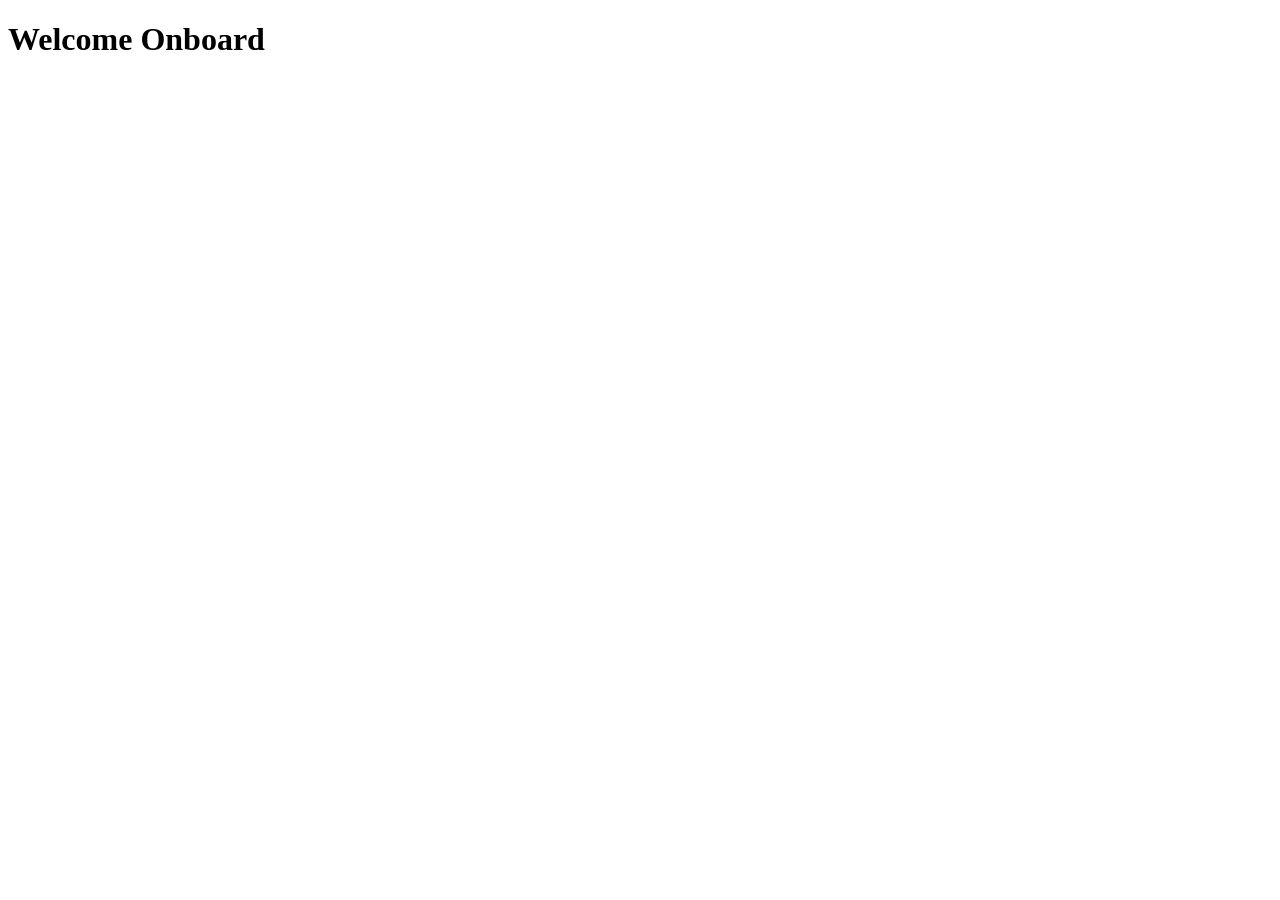
==== index.html @ 3194134b "index" ====
<!DOCTYPE html>
<html lang="en">
<head>
    <meta charset="UTF-8">
    <meta name="viewport" content="width=device-width, initial-scale=1.0">
    <title>Homepage</title>
</head>
<body>
    <h1>Welcome Onboard</h1>
</body>
</html>
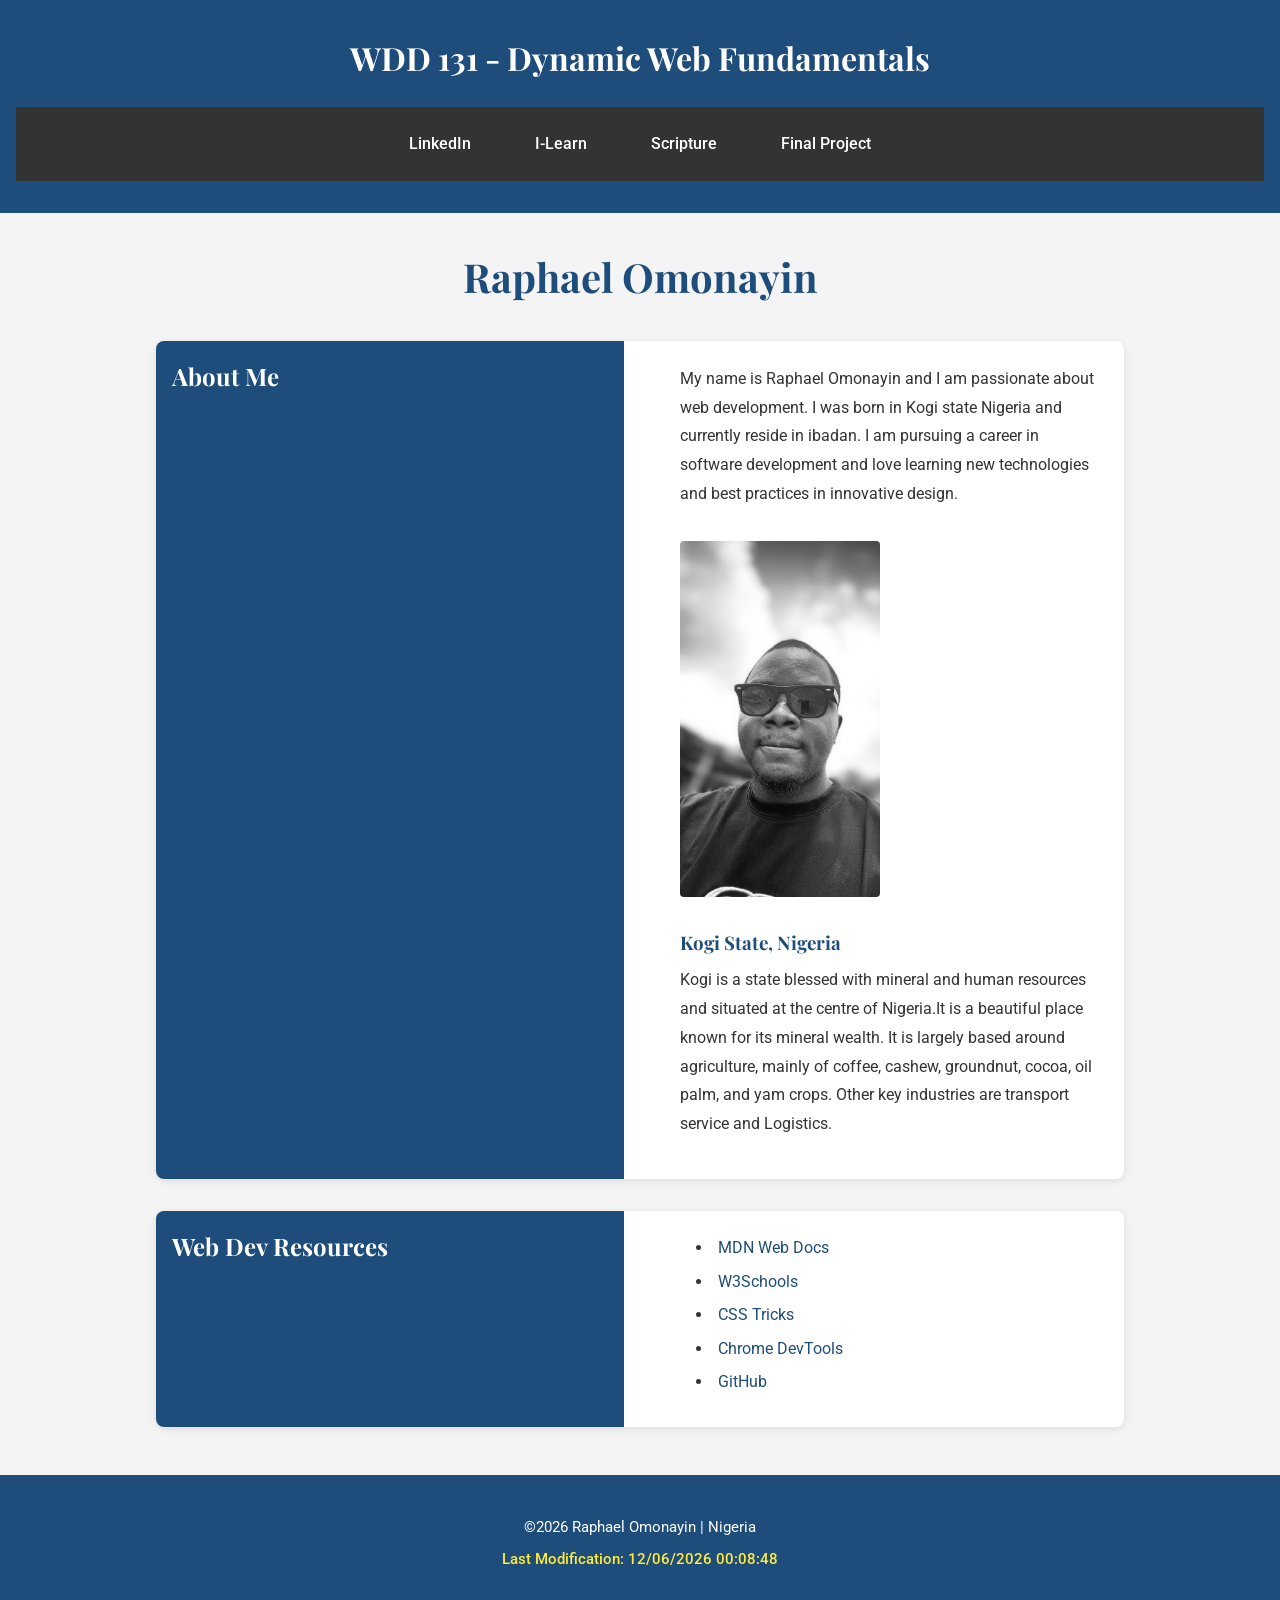
==== commit e2a88247: "landing page" ====
--- a/index.html
+++ b/index.html
@@ -3,9 +3,57 @@
 <head>
     <meta charset="UTF-8">
     <meta name="viewport" content="width=device-width, initial-scale=1.0">
-    <title>Homepage</title>
+    <title>WDD 131 - Dynamic Web Fundamentals - Raphael Omonayin</title>
+    <meta name="description" content="WDD 131 - Dynamic Web Fundamentals - Raphael Omonayin. Learn web development fundamentals including HTML, CSS, and JavaScript in this comprehensive course.">
+    <meta name="author" content="Raphael Omonayin">
+    <link rel="stylesheet" href="styles/base.css">
+    <script src="scripts/getdates.js" defer></script>
 </head>
 <body>
-    <h1>Welcome Onboard</h1>
+    <header>
+        <span id="course-title">WDD 131 - Dynamic Web Fundamentals</span>
+        <nav>
+            <a href="https://www.linkedin.com">LinkedIn</a>
+            <a href="https://byupw.instructure.com/">I-Learn</a>
+            <a href="https://www.churchofjesuschrist.org/study/scriptures">Scripture</a>
+            <a href="#">Final Project</a>
+        </nav>
+    </header>
+
+    <main>
+        <h1>Raphael Omonayin</h1>
+
+        <section class="card">
+            <h2>About Me</h2>
+            <div class="card-content">
+                <p>
+                    My name is Raphael Omonayin and I am passionate about web development. I was born in Kogi state Nigeria and currently reside in ibadan. I am pursuing a career in software development and love learning new technologies and best practices in innovative design.
+                </p>
+                <img src="images/profile.jpeg" alt="my profile">
+                <h3>Kogi State, Nigeria</h3>
+                <p>
+                    Kogi is a state blessed with mineral and human resources and situated at the centre of Nigeria.It is a beautiful place known for its mineral wealth. It is largely based around agriculture, mainly of coffee, cashew, groundnut, cocoa, oil palm, and yam crops. Other key industries are transport service and Logistics.
+                </p>
+            </div>
+        </section>
+
+        <section class="card">
+            <h2>Web Dev Resources</h2>
+            <div class="card-content">
+                <ul>
+                    <li><a href="https://developer.mozilla.org">MDN Web Docs</a></li>
+                    <li><a href="https://www.w3schools.com">W3Schools</a></li>
+                    <li><a href="https://css-tricks.com">CSS Tricks</a></li>
+                    <li><a href="https://developer.chrome.com">Chrome DevTools</a></li>
+                    <li><a href="https://github.com">GitHub</a></li>
+                </ul>
+            </div>
+        </section>
+    </main>
+
+    <footer>
+        <p>&copy;<span id="currentyear"></span> Raphael Omonayin | Nigeria</p>
+        <p id="lastModified"></p>
+    </footer>
 </body>
-</html>+</html>
--- a/styles/base.css
+++ b/styles/base.css
@@ -0,0 +1,181 @@
+@import url('https://fonts.googleapis.com/css2?family=Roboto:wght@400;700&family=Playfair+Display:wght@700&display=swap');
+
+* {
+    margin: 0;
+    padding: 0;
+    box-sizing: border-box;
+}
+
+body {
+    font-family: 'Roboto', sans-serif;
+    line-height: 1.6;
+    color: #333;
+    background-color: #f4f4f4;
+}
+
+/* Header Styles */
+header {
+    background-color: #1e4d7b;
+    color: white;
+    padding: 2rem 1rem;
+    text-align: center;
+}
+
+#course-title {
+    display: block;
+    font-family: 'Playfair Display', serif;
+    font-size: 2rem;
+    margin-bottom: 1.5rem;
+    font-weight: 700;
+}
+
+/* Navigation Styles */
+nav {
+    display: flex;
+    justify-content: center;
+    gap: 2rem;
+    flex-wrap: wrap;
+    background-color: #333;
+    padding: 1rem;
+}
+
+nav a {
+    color: white;
+    text-decoration: none;
+    font-weight: 500;
+    padding: 0.5rem 1rem;
+    transition: background-color 0.3s ease, transform 0.3s ease;
+}
+
+nav a:hover {
+    background-color: #1e4d7b;
+    border-radius: 4px;
+    transform: scale(1.05);
+}
+
+/* Main Content Styles */
+main {
+    max-width: 1000px;
+    margin: 2rem auto;
+    padding: 0 1rem;
+}
+
+h1 {
+    font-family: 'Playfair Display', serif;
+    font-size: 2.5rem;
+    text-align: center;
+    margin-bottom: 2rem;
+    color: #1e4d7b;
+}
+
+/* Card Grid Layout */
+.card {
+    background-color: white;
+    border-radius: 8px;
+    box-shadow: 0 2px 8px rgba(0, 0, 0, 0.1);
+    overflow: hidden;
+    margin-bottom: 2rem;
+}
+
+main > section {
+    display: grid;
+    grid-template-columns: 1fr;
+    gap: 2rem;
+}
+
+@media (min-width: 768px) {
+    main > section {
+        grid-template-columns: 1fr 1fr;
+        gap: 2rem;
+    }
+}
+
+.card h2 {
+    background-color: #1e4d7b;
+    color: white;
+    padding: 1rem;
+    font-family: 'Playfair Display', serif;
+    font-size: 1.5rem;
+    margin: 0;
+}
+
+.card-content {
+    padding: 1.5rem;
+}
+
+.card-content p {
+    margin-bottom: 1rem;
+    line-height: 1.8;
+}
+
+.card-content h3 {
+    color: #1e4d7b;
+    margin-top: 1.5rem;
+    margin-bottom: 0.5rem;
+    font-family: 'Playfair Display', serif;
+}
+
+.card-content img {
+    max-width: 200px;
+    height: auto;
+    border-radius: 4px;
+    margin-top: 1rem;
+}
+
+.card-content ul {
+    list-style-position: inside;
+    padding-left: 1rem;
+}
+
+.card-content ul li {
+    margin-bottom: 0.5rem;
+}
+
+.card-content ul li a {
+    color: #1e4d7b;
+    text-decoration: none;
+}
+
+.card-content ul li a:hover {
+    text-decoration: underline;
+    color: #0d2644;
+}
+
+/* Footer Styles */
+footer {
+    background-color: #1e4d7b;
+    color: white;
+    text-align: center;
+    padding: 2rem 1rem;
+    margin-top: 3rem;
+}
+
+footer p {
+    margin: 0.5rem 0;
+    font-size: 0.95rem;
+}
+
+footer p:nth-child(2) {
+    color: #ffeb3b;
+    font-weight: 500;
+}
+
+/* Responsive Design */
+@media (max-width: 768px) {
+    #course-title {
+        font-size: 1.5rem;
+    }
+
+    h1 {
+        font-size: 2rem;
+    }
+
+    nav {
+        gap: 1rem;
+    }
+
+    nav a {
+        padding: 0.5rem 0.75rem;
+        font-size: 0.9rem;
+    }
+}
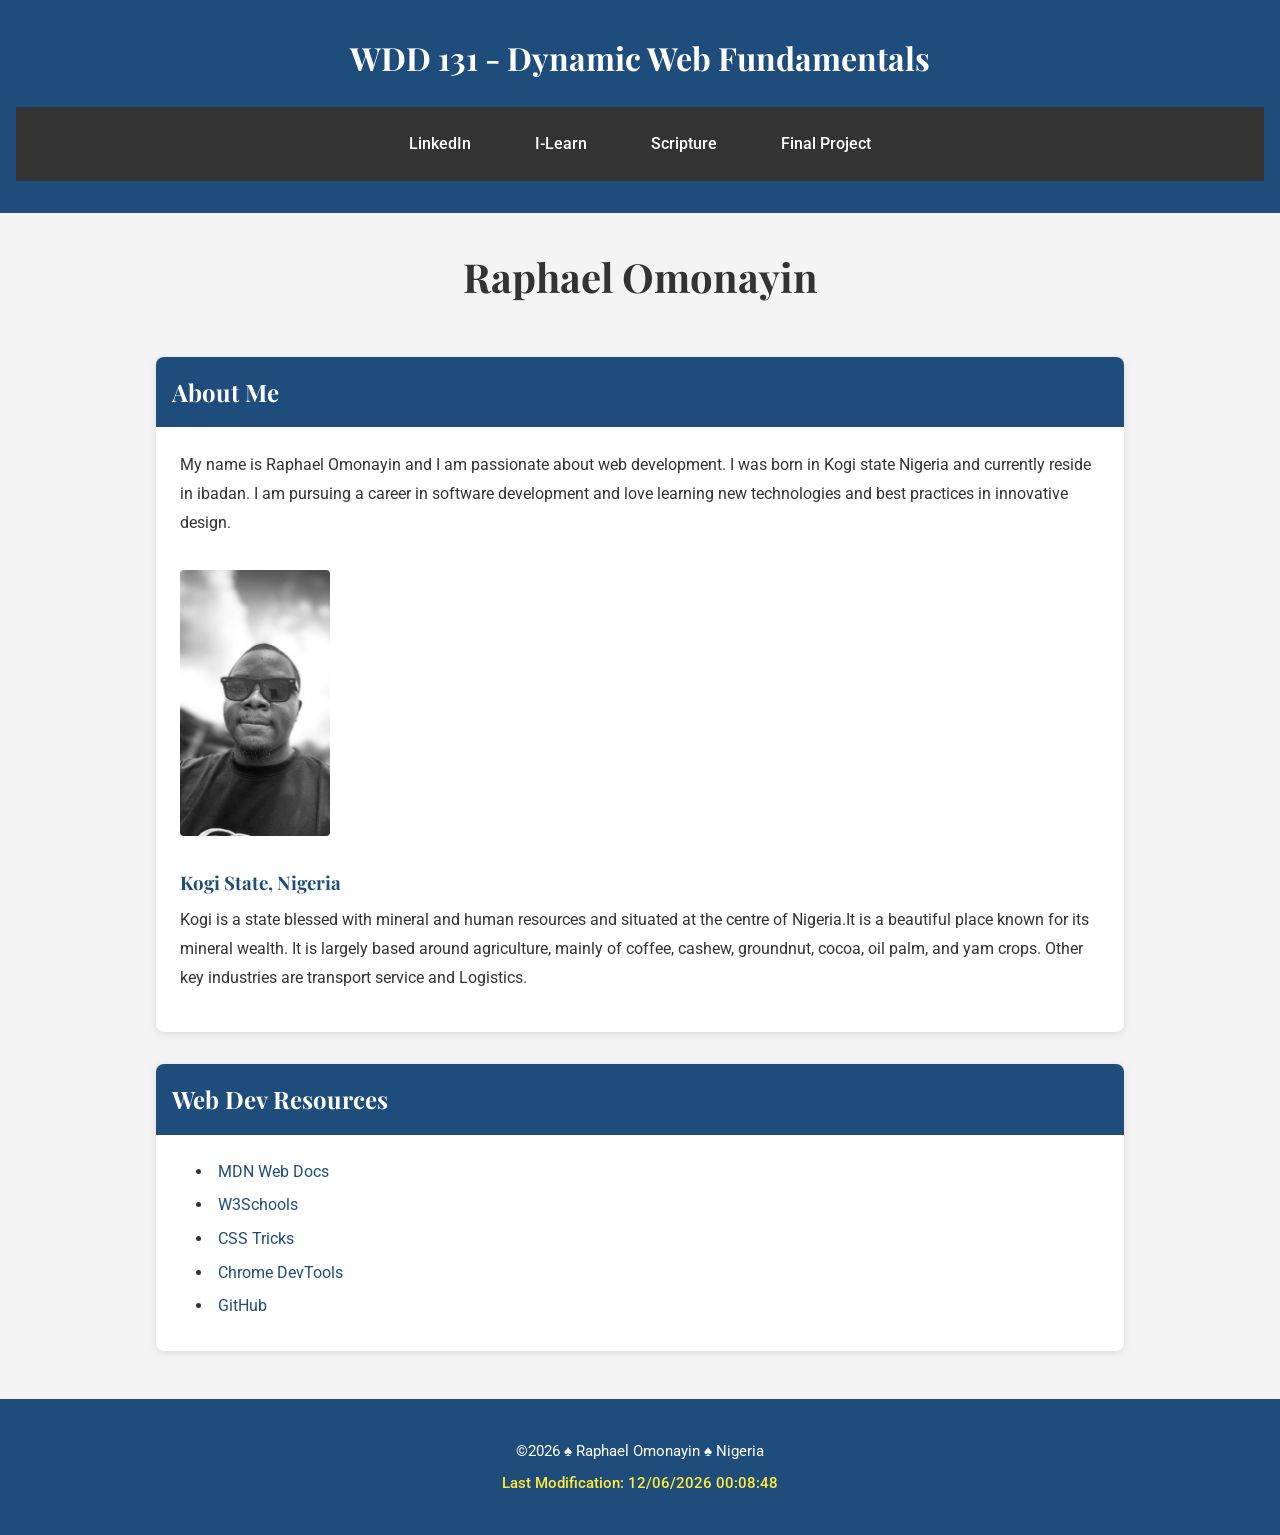
==== commit 02cc986e: "edit" ====
--- a/index.html
+++ b/index.html
@@ -6,6 +6,9 @@
     <title>WDD 131 - Dynamic Web Fundamentals - Raphael Omonayin</title>
     <meta name="description" content="WDD 131 - Dynamic Web Fundamentals - Raphael Omonayin. Learn web development fundamentals including HTML, CSS, and JavaScript in this comprehensive course.">
     <meta name="author" content="Raphael Omonayin">
+     <link rel="preconnect" href="https://fonts.googleapis.com">
+    <link rel="preconnect" href="https://fonts.gstatic.com" crossorigin>
+    <link href="https://fonts.googleapis.com/css2?family=Roboto:wght@400;700&family=Playfair+Display:wght@700&display=swap" rel="stylesheet">
     <link rel="stylesheet" href="styles/base.css">
     <script src="scripts/getdates.js" defer></script>
 </head>
@@ -52,7 +55,7 @@
     </main>
 
     <footer>
-        <p>&copy;<span id="currentyear"></span> Raphael Omonayin | Nigeria</p>
+        <p>&copy;<span id="currentyear"></span> ♠️ Raphael Omonayin ♠️ Nigeria</p>
         <p id="lastModified"></p>
     </footer>
 </body>
--- a/styles/base.css
+++ b/styles/base.css
@@ -1,5 +1,3 @@
-@import url('https://fonts.googleapis.com/css2?family=Roboto:wght@400;700&family=Playfair+Display:wght@700&display=swap');
-
 * {
     margin: 0;
     padding: 0;
@@ -13,7 +11,7 @@
     background-color: #f4f4f4;
 }
 
-/* Header Styles */
+
 header {
     background-color: #1e4d7b;
     color: white;
@@ -29,7 +27,7 @@
     font-weight: 700;
 }
 
-/* Navigation Styles */
+
 nav {
     display: flex;
     justify-content: center;
@@ -53,7 +51,7 @@
     transform: scale(1.05);
 }
 
-/* Main Content Styles */
+
 main {
     max-width: 1000px;
     margin: 2rem auto;
@@ -65,29 +63,51 @@
     font-size: 2.5rem;
     text-align: center;
     margin-bottom: 2rem;
-    color: #1e4d7b;
-}
-
-/* Card Grid Layout */
+    color: #333;
+}
+
+
+main {
+    display: grid;
+    grid-template-columns: 1fr;
+}
+
+main > h1 {
+    grid-column: 1 / -1;
+}
+
 .card {
     background-color: white;
     border-radius: 8px;
     box-shadow: 0 2px 8px rgba(0, 0, 0, 0.1);
     overflow: hidden;
-    margin-bottom: 2rem;
-}
-
-main > section {
+}
+
+main > .card {
     display: grid;
-    grid-template-columns: 1fr;
+    grid-column: 1 / -1;
+}
+
+
+main {
+    display: grid;
+    grid-template-columns: 1fr 1fr;
     gap: 2rem;
-}
-
-@media (min-width: 768px) {
-    main > section {
-        grid-template-columns: 1fr 1fr;
-        gap: 2rem;
-    }
+    max-width: 1000px;
+    margin: 2rem auto;
+    padding: 0 1rem;
+}
+
+main > h1 {
+    grid-column: 1 / -1;
+    margin-bottom: 1rem;
+}
+
+.card {
+    background-color: white;
+    border-radius: 8px;
+    box-shadow: 0 2px 8px rgba(0, 0, 0, 0.1);
+    overflow: hidden;
 }
 
 .card h2 {
@@ -116,7 +136,7 @@
 }
 
 .card-content img {
-    max-width: 200px;
+    max-width: 150px;
     height: auto;
     border-radius: 4px;
     margin-top: 1rem;
@@ -141,7 +161,7 @@
     color: #0d2644;
 }
 
-/* Footer Styles */
+
 footer {
     background-color: #1e4d7b;
     color: white;
@@ -160,7 +180,7 @@
     font-weight: 500;
 }
 
-/* Responsive Design */
+
 @media (max-width: 768px) {
     #course-title {
         font-size: 1.5rem;
@@ -178,4 +198,8 @@
         padding: 0.5rem 0.75rem;
         font-size: 0.9rem;
     }
-}+
+    main {
+        grid-template-columns: 1fr;
+    }
+}
